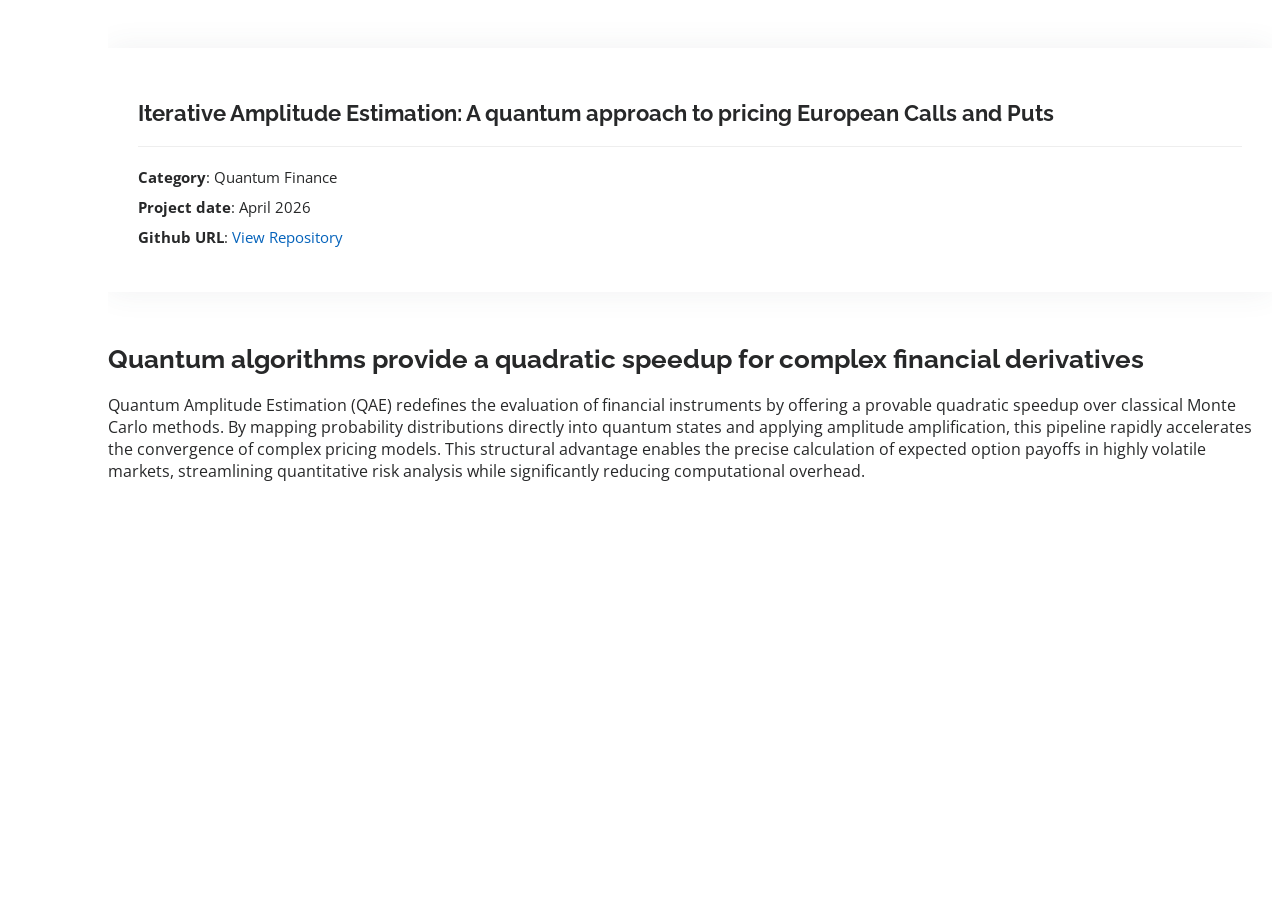
==== options-details.html @ 33dfb248 "feat: add portfolio gallery and project detail pages" ====
<!DOCTYPE html>
<html lang="en">

<head>
  <meta charset="utf-8">
  <meta content="width=device-width, initial-scale=1.0" name="viewport">

  <title>Portfolio Details - Personal Bootstrap Template</title>
  <meta content="" name="description">
  <meta content="" name="keywords">

  <!-- Favicons -->
  <link href="assets/img/favicon.png" rel="icon">
  <link href="assets/img/apple-touch-icon.png" rel="apple-touch-icon">

  <!-- Google Fonts -->
  <link href="https://fonts.googleapis.com/css?family=Open+Sans:300,300i,400,400i,600,600i,700,700i|Raleway:300,300i,400,400i,500,500i,600,600i,700,700i|Poppins:300,300i,400,400i,500,500i,600,600i,700,700i" rel="stylesheet">

  <!-- Vendor CSS Files -->
  <link href="assets/vendor/aos/aos.css" rel="stylesheet">
  <link href="assets/vendor/bootstrap/css/bootstrap.min.css" rel="stylesheet">
  <link href="assets/vendor/bootstrap-icons/bootstrap-icons.css" rel="stylesheet">
  <link href="assets/vendor/boxicons/css/boxicons.min.css" rel="stylesheet">
  <link href="assets/vendor/glightbox/css/glightbox.min.css" rel="stylesheet">
  <link href="assets/vendor/swiper/swiper-bundle.min.css" rel="stylesheet">

  <!-- Template Main CSS File -->
  <link href="assets/css/style.css" rel="stylesheet">

  <!-- =======================================================
  * Template Name: MyResume
  * Template URL: https://bootstrapmade.com/free-html-bootstrap-template-my-resume/
  * Updated: Mar 17 2024 with Bootstrap v5.3.3
  * Author: BootstrapMade.com
  * License: https://bootstrapmade.com/license/
  ======================================================== -->
</head>

<body>

  <main id="main">

  <section id="portfolio-details" class="portfolio-details">
    <div class="container" data-aos="fade-up">

      <div class="row gy-4">

        <div class="col-lg-4">
          <div class="portfolio-info">
            <h3>Iterative Amplitude Estimation: A quantum approach to pricing European Calls and Puts</h3>
            <ul>
              <li><strong>Category</strong>: Quantum Finance</li>
              <li><strong>Project date</strong>: April 2026</li>
              <li><strong>Github URL</strong>: <a href="https://github.com/trevoroldham/quantum_option_pricing" target="_blank">View Repository</a></li>
            </ul> </div>
        </div>

        <div class="col-lg-8">
          <div class="portfolio-description">
            <h2 class="mb-3">Quantum algorithms provide a quadratic speedup for complex financial derivatives</h2>
            <p>
              Quantum Amplitude Estimation (QAE) redefines the evaluation of financial instruments by offering a provable quadratic speedup over classical Monte Carlo methods. By mapping probability distributions directly into quantum states and applying amplitude amplification, this pipeline rapidly accelerates the convergence of complex pricing models. This structural advantage enables the precise calculation of expected option payoffs in highly volatile markets, streamlining quantitative risk analysis while significantly reducing computational overhead.
            </p>
          </div>
        </div>

      </div>

    </div>
  </section>
</main>

  <div id="preloader"></div>
  <a href="#" class="back-to-top d-flex align-items-center justify-content-center"><i class="bi bi-arrow-up-short"></i></a>

  <!-- Vendor JS Files -->
  <script src="assets/vendor/purecounter/purecounter_vanilla.js"></script>
  <script src="assets/vendor/aos/aos.js"></script>
  <script src="assets/vendor/bootstrap/js/bootstrap.bundle.min.js"></script>
  <script src="assets/vendor/glightbox/js/glightbox.min.js"></script>
  <script src="assets/vendor/isotope-layout/isotope.pkgd.min.js"></script>
  <script src="assets/vendor/swiper/swiper-bundle.min.js"></script>
  <script src="assets/vendor/typed.js/typed.umd.js"></script>
  <script src="assets/vendor/waypoints/noframework.waypoints.js"></script>
  <script src="assets/vendor/php-email-form/validate.js"></script>

  <!-- Template Main JS File -->
  <script src="assets/js/main.js"></script>

</body>

</html>
---- assets/css/style.css ----
/**
* Template Name: MyResume
* Template URL: https://bootstrapmade.com/free-html-bootstrap-template-my-resume/
* Updated: Mar 17 2024 with Bootstrap v5.3.3
* Author: BootstrapMade.com
* License: https://bootstrapmade.com/license/
*/

/*--------------------------------------------------------------
# General
--------------------------------------------------------------*/
body {
  font-family: "Open Sans", sans-serif;
  color: #272829;
}

a {
  color: #0563bb;
  text-decoration: none;
}

a:hover {
  color: #067ded;
  text-decoration: none;
}

h1,
h2,
h3,
h4,
h5,
h6 {
  font-family: "Raleway", sans-serif;
}

/*--------------------------------------------------------------
# Back to top button
--------------------------------------------------------------*/
.back-to-top {
  position: fixed;
  visibility: hidden;
  opacity: 0;
  right: 15px;
  bottom: 15px;
  z-index: 996;
  background: #0563bb;
  width: 40px;
  height: 40px;
  border-radius: 50px;
  transition: all 0.4s;
}

.back-to-top i {
  font-size: 28px;
  color: #fff;
  line-height: 0;
}

.back-to-top:hover {
  background: #0678e3;
  color: #fff;
}

.back-to-top.active {
  visibility: visible;
  opacity: 1;
}

/*--------------------------------------------------------------
# Preloader
--------------------------------------------------------------*/
#preloader {
  position: fixed;
  top: 0;
  left: 0;
  right: 0;
  bottom: 0;
  z-index: 9999;
  overflow: hidden;
  background: #fff;
}

#preloader:before {
  content: "";
  position: fixed;
  top: calc(50% - 30px);
  left: calc(50% - 30px);
  border: 6px solid #0563bb;
  border-top-color: #fff;
  border-bottom-color: #fff;
  border-radius: 50%;
  width: 60px;
  height: 60px;
  animation: animate-preloader 1s linear infinite;
}

@keyframes animate-preloader {
  0% {
    transform: rotate(0deg);
  }

  100% {
    transform: rotate(360deg);
  }
}

/*--------------------------------------------------------------
# Disable aos animation delay on mobile devices
--------------------------------------------------------------*/
@media screen and (max-width: 768px) {
  [data-aos-delay] {
    transition-delay: 0 !important;
  }
}

/*--------------------------------------------------------------
# Header
--------------------------------------------------------------*/
#header {
  position: fixed;
  top: 0;
  left: 0;
  bottom: 0;
  z-index: 9997;
  transition: all 0.5s;
  padding: 15px;
  overflow-y: auto;
}

@media (max-width: 991px) {
  #header {
    width: 300px;
    background: #fff;
    border-right: 1px solid #e6e9ec;
    left: -300px;
  }
}

@media (min-width: 991px) {
  #main {
    margin-left: 100px;
  }
}

/*--------------------------------------------------------------
# Navigation Menu
--------------------------------------------------------------*/
/**
* Desktop Navigation 
*/
.nav-menu {
  padding: 0;
  display: block;
}

.nav-menu * {
  margin: 0;
  padding: 0;
  list-style: none;
}

.nav-menu>ul>li {
  position: relative;
  white-space: nowrap;
}

.nav-menu a,
.nav-menu a:focus {
  display: flex;
  align-items: center;
  color: #45505b;
  padding: 10px 18px;
  margin-bottom: 8px;
  transition: 0.3s;
  font-size: 15px;
  border-radius: 50px;
  background: #f2f3f5;
  height: 56px;
  width: 100%;
  overflow: hidden;
  transition: 0.3s;
}

.nav-menu a i,
.nav-menu a:focus i {
  font-size: 20px;
}

.nav-menu a span,
.nav-menu a:focus span {
  padding: 0 5px 0 7px;
  color: #45505b;
}

@media (min-width: 992px) {

  .nav-menu a,
  .nav-menu a:focus {
    width: 56px;
  }

  .nav-menu a span,
  .nav-menu a:focus span {
    display: none;
    color: #fff;
  }
}

.nav-menu a:hover,
.nav-menu .active,
.nav-menu .active:focus,
.nav-menu li:hover>a {
  color: #fff;
  background: #0563bb;
}

.nav-menu a:hover span,
.nav-menu .active span,
.nav-menu .active:focus span,
.nav-menu li:hover>a span {
  color: #fff;
}

.nav-menu a:hover,
.nav-menu li:hover>a {
  width: 100%;
  color: #fff;
}

.nav-menu a:hover span,
.nav-menu li:hover>a span {
  display: block;
}

/**
* Mobile Navigation 
*/
.mobile-nav-toggle {
  position: fixed;
  right: 10px;
  top: 10px;
  z-index: 9998;
  border: 0;
  background: none;
  font-size: 28px;
  transition: all 0.4s;
  outline: none !important;
  line-height: 0;
  cursor: pointer;
  border-radius: 50px;
  padding: 5px;
}

.mobile-nav-toggle i {
  color: #45505b;
}

.mobile-nav-active {
  overflow: hidden;
}

.mobile-nav-active #header {
  left: 0;
}

.mobile-nav-active .mobile-nav-toggle {
  color: #fff;
  background-color: #0563bb;
}

/*--------------------------------------------------------------
# Hero Section
--------------------------------------------------------------*/
#hero {
  width: 100%;
  height: 100vh;
  background: url("../img/hero-bg.jpg") top right no-repeat;
  background-size: cover;
  position: relative;
}

@media (min-width: 992px) {
  #hero {
    padding-left: 160px;
  }
}

#hero:before {
  content: "";
  background: rgba(255, 255, 255, 0.8);
  position: absolute;
  bottom: 0;
  top: 0;
  left: 0;
  right: 0;
}

#hero h1 {
  margin: 0;
  font-size: 64px;
  font-weight: 700;
  line-height: 56px;
  color: #45505b;
}

#hero p {
  color: #45505b;
  margin: 15px 0 0 0;
  font-size: 26px;
  font-family: "Poppins", sans-serif;
}

#hero p span {
  color: #0563bb;
  letter-spacing: 1px;
}

#hero .social-links {
  margin-top: 30px;
}

#hero .social-links a {
  font-size: 24px;
  display: inline-block;
  color: #45505b;
  line-height: 1;
  margin-right: 20px;
  transition: 0.3s;
}

#hero .social-links a:hover {
  color: #0563bb;
}

@media (max-width: 992px) {
  #hero {
    text-align: center;
  }

  #hero h1 {
    font-size: 32px;
    line-height: 36px;
  }

  #hero p {
    margin-top: 10px;
    font-size: 20px;
    line-height: 24px;
  }
}

/*--------------------------------------------------------------
# Sections General
--------------------------------------------------------------*/
section {
  padding: 60px 0;
  overflow: hidden;
}

.section-title {
  text-align: center;
  padding-bottom: 30px;
}

.section-title h2 {
  font-size: 32px;
  font-weight: bold;
  text-transform: uppercase;
  margin-bottom: 20px;
  padding-bottom: 20px;
  position: relative;
  color: #45505b;
}

.section-title h2::before {
  content: "";
  position: absolute;
  display: block;
  width: 120px;
  height: 1px;
  background: #ddd;
  bottom: 1px;
  left: calc(50% - 60px);
}

.section-title h2::after {
  content: "";
  position: absolute;
  display: block;
  width: 40px;
  height: 3px;
  background: #0563bb;
  bottom: 0;
  left: calc(50% - 20px);
}

.section-title p {
  margin-bottom: 0;
}

/*--------------------------------------------------------------
# About
--------------------------------------------------------------*/
.about .content h3 {
  font-weight: 700;
  font-size: 26px;
  color: #728394;
}

.about .content ul {
  list-style: none;
  padding: 0;
}

.about .content ul li {
  margin-bottom: 20px;
  display: flex;
  align-items: center;
}

.about .content ul strong {
  margin-right: 10px;
}

.about .content ul i {
  font-size: 16px;
  margin-right: 5px;
  color: #0563bb;
  line-height: 0;
}

.about .content p:last-child {
  margin-bottom: 0;
}

/*--------------------------------------------------------------
# Facts
--------------------------------------------------------------*/
.facts .count-box {
  padding: 30px 30px 25px 30px;
  margin-top: 30px;
  width: 100%;
  position: relative;
  text-align: center;
  background: #fff;
}

.facts .count-box i {
  position: absolute;
  top: -25px;
  left: 50%;
  transform: translateX(-50%);
  font-size: 24px;
  background: #0563bb;
  color: #fff;
  border-radius: 50px;
  display: inline-flex;
  align-items: center;
  justify-content: center;
  width: 48px;
  height: 48px;
}

.facts .count-box span {
  font-size: 36px;
  display: block;
  font-weight: 600;
  color: #011426;
}

.facts .count-box p {
  padding: 0;
  margin: 0;
  font-family: "Raleway", sans-serif;
  font-size: 14px;
}

/*--------------------------------------------------------------
# Akills
--------------------------------------------------------------*/
.skills .progress {
  height: 60px;
  display: block;
  background: none;
  border-radius: 0;
}

.skills .progress .skill {
  padding: 10px 0;
  margin: 0;
  text-transform: uppercase;
  display: block;
  font-weight: 600;
  font-family: "Poppins", sans-serif;
  color: #45505b;
}

.skills .progress .skill .val {
  float: right;
  font-style: normal;
}

.skills .progress-bar-wrap {
  background: #f2f3f5;
}

.skills .progress-bar {
  width: 1px;
  height: 10px;
  transition: 0.9s;
  background-color: #0563bb;
}

/*--------------------------------------------------------------
# Resume
--------------------------------------------------------------*/
.resume .resume-title {
  font-size: 26px;
  font-weight: 700;
  margin-top: 20px;
  margin-bottom: 20px;
  color: #45505b;
}

.resume .resume-item {
  padding: 0 0 20px 20px;
  margin-top: -2px;
  border-left: 2px solid #0563bb;
  position: relative;
}

.resume .resume-item h4 {
  line-height: 18px;
  font-size: 18px;
  font-weight: 600;
  text-transform: uppercase;
  font-family: "Poppins", sans-serif;
  color: #0563bb;
  margin-bottom: 10px;
}

.resume .resume-item h5 {
  font-size: 16px;
  background: #f7f8f9;
  padding: 5px 15px;
  display: inline-block;
  font-weight: 600;
  margin-bottom: 10px;
}

.resume .resume-item ul {
  padding-left: 20px;
}

.resume .resume-item ul li {
  padding-bottom: 10px;
}

.resume .resume-item:last-child {
  padding-bottom: 0;
}

.resume .resume-item::before {
  content: "";
  position: absolute;
  width: 16px;
  height: 16px;
  border-radius: 50px;
  left: -9px;
  top: 0;
  background: #fff;
  border: 2px solid #0563bb;
}

/*--------------------------------------------------------------
# Portfolio
--------------------------------------------------------------*/
.portfolio .portfolio-item {
  margin-bottom: 30px;
}

.portfolio #portfolio-flters {
  padding: 0;
  margin: 0 auto 25px auto;
  list-style: none;
  text-align: center;
  background: #fff;
  border-radius: 50px;
  padding: 2px 15px;
}

.portfolio #portfolio-flters li {
  cursor: pointer;
  display: inline-block;
  padding: 10px 15px;
  font-size: 14px;
  font-weight: 600;
  line-height: 1;
  text-transform: uppercase;
  color: #272829;
  margin-bottom: 5px;
  transition: all 0.3s ease-in-out;
}

.portfolio #portfolio-flters li:hover,
.portfolio #portfolio-flters li.filter-active {
  color: #0563bb;
}

.portfolio #portfolio-flters li:last-child {
  margin-right: 0;
}

.portfolio .portfolio-wrap {
  transition: 0.3s;
  position: relative;
  overflow: hidden;
  z-index: 1;
  background: rgba(69, 80, 91, 0.8);
}

.portfolio .portfolio-wrap::before {
  content: "";
  background: rgba(255, 255, 255, 0.7);
  position: absolute;
  left: 30px;
  right: 30px;
  top: 30px;
  bottom: 30px;
  transition: all ease-in-out 0.3s;
  z-index: 2;
  opacity: 0;
}

.portfolio .portfolio-wrap .portfolio-info {
  opacity: 0;
  position: absolute;
  top: 0;
  left: 0;
  right: 0;
  bottom: 0;
  text-align: center;
  z-index: 3;
  transition: all ease-in-out 0.3s;
  display: flex;
  flex-direction: column;
  justify-content: center;
  align-items: center;
}

.portfolio .portfolio-wrap .portfolio-info::before {
  display: block;
  content: "";
  width: 48px;
  height: 48px;
  position: absolute;
  top: 35px;
  left: 35px;
  border-top: 3px solid #d7dce1;
  border-left: 3px solid #d7dce1;
  transition: all 0.5s ease 0s;
  z-index: 9994;
}

.portfolio .portfolio-wrap .portfolio-info::after {
  display: block;
  content: "";
  width: 48px;
  height: 48px;
  position: absolute;
  bottom: 35px;
  right: 35px;
  border-bottom: 3px solid #d7dce1;
  border-right: 3px solid #d7dce1;
  transition: all 0.5s ease 0s;
  z-index: 9994;
}

.portfolio .portfolio-wrap .portfolio-info h4 {
  font-size: 20px;
  color: #45505b;
  font-weight: 600;
}

.portfolio .portfolio-wrap .portfolio-info p {
  color: #45505b;
  font-size: 14px;
  text-transform: uppercase;
  padding: 0;
  margin: 0;
}

.portfolio .portfolio-wrap .portfolio-links {
  text-align: center;
  z-index: 4;
}

.portfolio .portfolio-wrap .portfolio-links a {
  color: #45505b;
  margin: 0 2px;
  font-size: 28px;
  display: inline-block;
  transition: 0.3s;
}

.portfolio .portfolio-wrap .portfolio-links a:hover {
  color: #148af9;
}

.portfolio .portfolio-wrap:hover::before {
  top: 0;
  left: 0;
  right: 0;
  bottom: 0;
  opacity: 1;
}

.portfolio .portfolio-wrap:hover .portfolio-info {
  opacity: 1;
}

.portfolio .portfolio-wrap:hover .portfolio-info::before {
  top: 15px;
  left: 15px;
}

.portfolio .portfolio-wrap:hover .portfolio-info::after {
  bottom: 15px;
  right: 15px;
}

/*--------------------------------------------------------------
# Portfolio Details
--------------------------------------------------------------*/
.portfolio-details {
  padding-top: 40px;
}

.portfolio-details .portfolio-details-slider img {
  width: 100%;
}

.portfolio-details .portfolio-details-slider .swiper-pagination {
  margin-top: 20px;
  position: relative;
}

.portfolio-details .portfolio-details-slider .swiper-pagination .swiper-pagination-bullet {
  width: 12px;
  height: 12px;
  background-color: #fff;
  opacity: 1;
  border: 1px solid #0563bb;
}

.portfolio-details .portfolio-details-slider .swiper-pagination .swiper-pagination-bullet-active {
  background-color: #0563bb;
}

.portfolio-details .portfolio-info {
  padding: 30px;
  box-shadow: 0px 0 30px rgba(69, 80, 91, 0.08);
}

.portfolio-details .portfolio-info h3 {
  font-size: 22px;
  font-weight: 700;
  margin-bottom: 20px;
  padding-bottom: 20px;
  border-bottom: 1px solid #eee;
}

.portfolio-details .portfolio-info ul {
  list-style: none;
  padding: 0;
  font-size: 15px;
}

.portfolio-details .portfolio-info ul li+li {
  margin-top: 10px;
}

.portfolio-details .portfolio-description {
  padding-top: 30px;
}

.portfolio-details .portfolio-description h2 {
  font-size: 26px;
  font-weight: 700;
  margin-bottom: 20px;
}

.portfolio-details .portfolio-description p {
  padding: 0;
}

/*--------------------------------------------------------------
# Services
--------------------------------------------------------------*/
.services .icon-box {
  text-align: center;
  padding: 70px 20px 80px 20px;
  transition: all ease-in-out 0.3s;
  background: #fff;
  box-shadow: 0px 5px 90px 0px rgba(110, 123, 131, 0.05);
}

.services .icon-box .icon {
  margin: 0 auto;
  width: 100px;
  height: 100px;
  display: flex;
  align-items: center;
  justify-content: center;
  transition: ease-in-out 0.3s;
  position: relative;
}

.services .icon-box .icon i {
  font-size: 36px;
  transition: 0.5s;
  position: relative;
}

.services .icon-box .icon svg {
  position: absolute;
  top: 0;
  left: 0;
}

.services .icon-box .icon svg path {
  transition: 0.5s;
  fill: #f5f5f5;
}

.services .icon-box h4 {
  font-weight: 600;
  margin: 10px 0 15px 0;
  font-size: 22px;
}

.services .icon-box h4 a {
  color: #45505b;
  transition: ease-in-out 0.3s;
}

.services .icon-box p {
  line-height: 24px;
  font-size: 14px;
  margin-bottom: 0;
}

.services .icon-box:hover {
  border-color: #fff;
  box-shadow: 0px 0 35px 0 rgba(0, 0, 0, 0.08);
}

.services .iconbox-blue i {
  color: #47aeff;
}

.services .iconbox-blue:hover .icon i {
  color: #fff;
}

.services .iconbox-blue:hover .icon path {
  fill: #47aeff;
}

.services .iconbox-orange i {
  color: #ffa76e;
}

.services .iconbox-orange:hover .icon i {
  color: #fff;
}

.services .iconbox-orange:hover .icon path {
  fill: #ffa76e;
}

.services .iconbox-pink i {
  color: #e80368;
}

.services .iconbox-pink:hover .icon i {
  color: #fff;
}

.services .iconbox-pink:hover .icon path {
  fill: #e80368;
}

.services .iconbox-yellow i {
  color: #ffbb2c;
}

.services .iconbox-yellow:hover .icon i {
  color: #fff;
}

.services .iconbox-yellow:hover .icon path {
  fill: #ffbb2c;
}

.services .iconbox-red i {
  color: #ff5828;
}

.services .iconbox-red:hover .icon i {
  color: #fff;
}

.services .iconbox-red:hover .icon path {
  fill: #ff5828;
}

.services .iconbox-teal i {
  color: #11dbcf;
}

.services .iconbox-teal:hover .icon i {
  color: #fff;
}

.services .iconbox-teal:hover .icon path {
  fill: #11dbcf;
}

/*--------------------------------------------------------------
# Testimonials
--------------------------------------------------------------*/
.testimonials .section-header {
  margin-bottom: 40px;
}

.testimonials .testimonials-carousel,
.testimonials .testimonials-slider {
  overflow: hidden;
}

.testimonials .testimonial-item {
  text-align: center;
}

.testimonials .testimonial-item .testimonial-img {
  width: 120px;
  border-radius: 50%;
  border: 4px solid #fff;
  margin: 0 auto;
}

.testimonials .testimonial-item h3 {
  font-size: 20px;
  font-weight: bold;
  margin: 10px 0 5px 0;
  color: #111;
}

.testimonials .testimonial-item h4 {
  font-size: 14px;
  color: #999;
  margin: 0 0 15px 0;
}

.testimonials .testimonial-item .quote-icon-left,
.testimonials .testimonial-item .quote-icon-right {
  color: #90c8fc;
  font-size: 26px;
}

.testimonials .testimonial-item .quote-icon-left {
  display: inline-block;
  left: -5px;
  position: relative;
}

.testimonials .testimonial-item .quote-icon-right {
  display: inline-block;
  right: -5px;
  position: relative;
  top: 10px;
}

.testimonials .testimonial-item p {
  font-style: italic;
  margin: 0 auto 15px auto;
}

.testimonials .swiper-pagination {
  margin-top: 20px;
  position: relative;
}

.testimonials .swiper-pagination .swiper-pagination-bullet {
  width: 12px;
  height: 12px;
  background-color: #fff;
  opacity: 1;
  border: 1px solid #0563bb;
}

.testimonials .swiper-pagination .swiper-pagination-bullet-active {
  background-color: #0563bb;
}

@media (min-width: 992px) {
  .testimonials .testimonial-item p {
    width: 80%;
  }
}

/*--------------------------------------------------------------
# Contact
--------------------------------------------------------------*/
.contact .info {
  width: 100%;
  background: #fff;
}

.contact .info i {
  font-size: 20px;
  color: #0563bb;
  float: left;
  width: 44px;
  height: 44px;
  background: #eef7ff;
  display: flex;
  justify-content: center;
  align-items: center;
  border-radius: 50px;
  transition: all 0.3s ease-in-out;
}

.contact .info h4 {
  padding: 0 0 0 60px;
  font-size: 22px;
  font-weight: 600;
  margin-bottom: 5px;
  color: #45505b;
}

.contact .info p {
  padding: 0 0 0 60px;
  margin-bottom: 0;
  font-size: 14px;
  color: #728394;
}

.contact .info .email,
.contact .info .phone {
  margin-top: 40px;
}

.contact .info .email:hover i,
.contact .info .address:hover i,
.contact .info .phone:hover i {
  background: #0563bb;
  color: #fff;
}

.contact .php-email-form {
  width: 100%;
  background: #fff;
}

.contact .php-email-form .form-group {
  padding-bottom: 8px;
}

.contact .php-email-form .error-message {
  display: none;
  color: #fff;
  background: #ed3c0d;
  text-align: left;
  padding: 15px;
  font-weight: 600;
}

.contact .php-email-form .error-message br+br {
  margin-top: 25px;
}

.contact .php-email-form .sent-message {
  display: none;
  color: #fff;
  background: #18d26e;
  text-align: center;
  padding: 15px;
  font-weight: 600;
}

.contact .php-email-form .loading {
  display: none;
  background: #fff;
  text-align: center;
  padding: 15px;
}

.contact .php-email-form .loading:before {
  content: "";
  display: inline-block;
  border-radius: 50%;
  width: 24px;
  height: 24px;
  margin: 0 10px -6px 0;
  border: 3px solid #18d26e;
  border-top-color: #eee;
  animation: animate-loading 1s linear infinite;
}

.contact .php-email-form input,
.contact .php-email-form textarea {
  border-radius: 4px;
  box-shadow: none;
  font-size: 14px;
}

.contact .php-email-form input[type=text],
.contact .php-email-form input[type=email] {
  height: 44px;
}

.contact .php-email-form textarea {
  padding: 10px 12px;
}

.contact .php-email-form button[type=submit] {
  background: #0563bb;
  border: 0;
  padding: 10px 35px;
  color: #fff;
  transition: 0.4s;
  border-radius: 50px;
}

.contact .php-email-form button[type=submit]:hover {
  background: #0678e3;
}

@keyframes animate-loading {
  0% {
    transform: rotate(0deg);
  }

  100% {
    transform: rotate(360deg);
  }
}

/*--------------------------------------------------------------
# Footer
--------------------------------------------------------------*/
#footer {
  background: #f7f8f9;
  color: #45505b;
  font-size: 14px;
  text-align: center;
  padding: 30px 0;
}

#footer h3 {
  font-size: 36px;
  font-weight: 700;
  position: relative;
  font-family: "Poppins", sans-serif;
  padding: 0;
  margin: 0 0 15px 0;
}

#footer p {
  font-size: 15;
  font-style: italic;
  padding: 0;
  margin: 0 0 40px 0;
}

#footer .social-links {
  margin: 0 0 40px 0;
}

#footer .social-links a {
  font-size: 18px;
  display: inline-block;
  background: #0563bb;
  color: #fff;
  line-height: 1;
  padding: 8px 0;
  margin-right: 4px;
  border-radius: 50%;
  text-align: center;
  width: 36px;
  height: 36px;
  transition: 0.3s;
}

#footer .social-links a:hover {
  background: #0678e3;
  color: #fff;
  text-decoration: none;
}

#footer .copyright {
  margin: 0 0 5px 0;
}

#footer .credits {
  font-size: 13px;
}
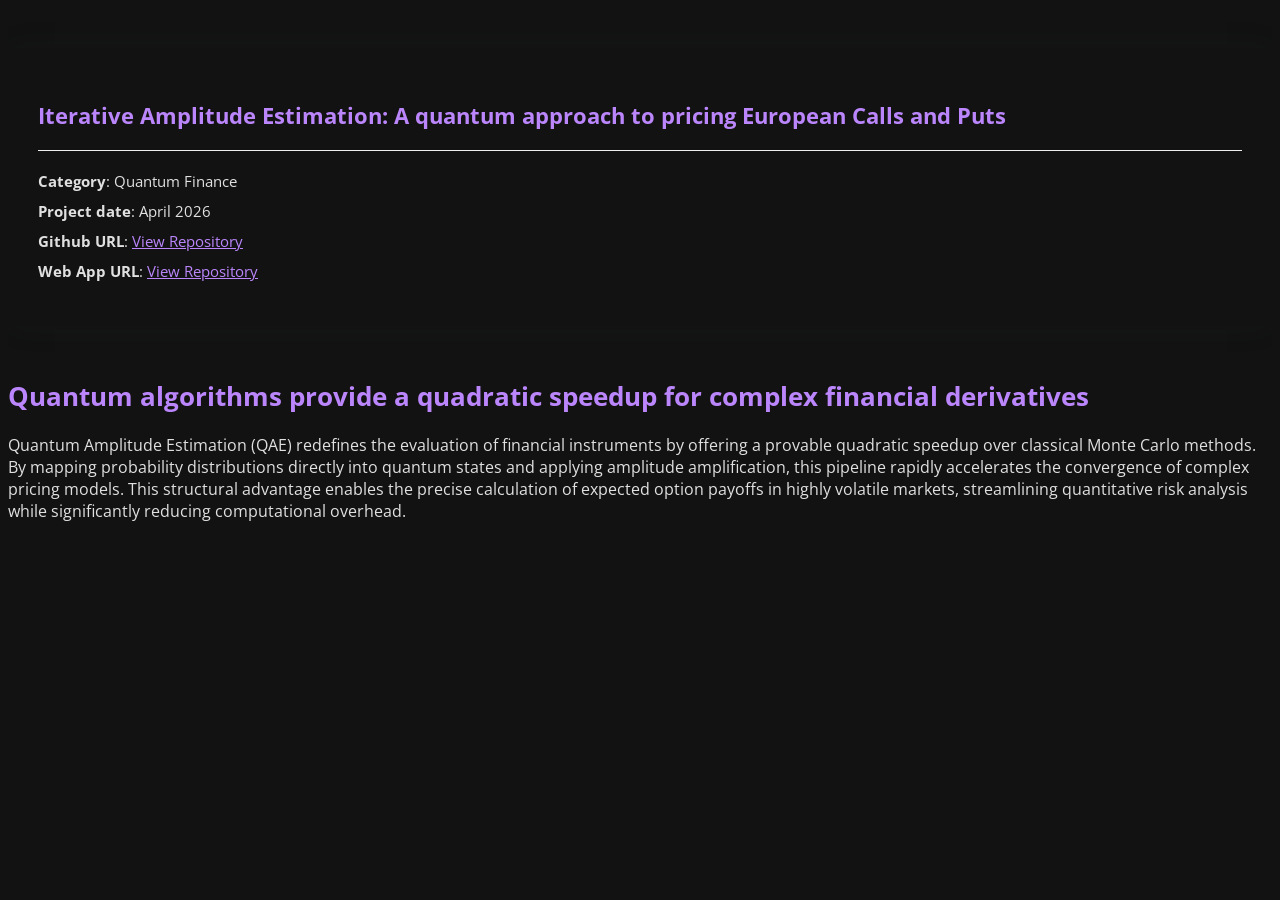
==== commit 4be2eae5: "add web app url to Quantum Amplitude Estimation project page" ====
--- a/options-details.html
+++ b/options-details.html
@@ -52,6 +52,8 @@
               <li><strong>Category</strong>: Quantum Finance</li>
               <li><strong>Project date</strong>: April 2026</li>
               <li><strong>Github URL</strong>: <a href="https://github.com/trevoroldham/quantum_option_pricing" target="_blank">View Repository</a></li>
+              <li><strong>Web App URL</strong>: <a href="https://quantum-option-price.streamlit.app/" target="_blank">View Repository</a></li>
+
             </ul> </div>
         </div>
 
--- a/assets/css/style.css
+++ b/assets/css/style.css
@@ -11,26 +11,17 @@
 --------------------------------------------------------------*/
 body {
   font-family: "Open Sans", sans-serif;
-  color: #272829;
-}
-
-a {
-  color: #0563bb;
-  text-decoration: none;
-}
+  background-color: #121212; /* Matte Black */
+  color: #e0e0e0; /* Light gray for body text readability */
+}
+
 
 a:hover {
-  color: #067ded;
-  text-decoration: none;
-}
-
-h1,
-h2,
-h3,
-h4,
-h5,
-h6 {
-  font-family: "Raleway", sans-serif;
+  color: #d7b4ff; /* Lighter purple on hover */
+}
+
+a, h1, h2, h3, h4, h5, h6 {
+  color: #bb86fc; /* Purple accents */
 }
 
 /*--------------------------------------------------------------
@@ -138,10 +129,13 @@
 
 @media (min-width: 991px) {
   #main {
-    margin-left: 100px;
-  }
-}
-
+    margin-left: 0; /* Removes the transparent gap */
+  }
+  
+  section, #footer {
+    padding-left: 100px; /* Protects content from the sidebar, but lets the background stretch */
+  }
+}
 /*--------------------------------------------------------------
 # Navigation Menu
 --------------------------------------------------------------*/
@@ -168,13 +162,13 @@
 .nav-menu a:focus {
   display: flex;
   align-items: center;
-  color: #45505b;
   padding: 10px 18px;
   margin-bottom: 8px;
   transition: 0.3s;
   font-size: 15px;
   border-radius: 50px;
-  background: #f2f3f5;
+  background: #2d2d2d; /* Dark gray background for inactive items */
+  color: #e0e0e0; /* Light text */
   height: 56px;
   width: 100%;
   overflow: hidden;
@@ -184,16 +178,16 @@
 .nav-menu a i,
 .nav-menu a:focus i {
   font-size: 20px;
+  color: #bb86fc; /* Purple icons by default */
 }
 
 .nav-menu a span,
 .nav-menu a:focus span {
   padding: 0 5px 0 7px;
-  color: #45505b;
+  color: #e0e0e0; /* Light text for dark mode */
 }
 
 @media (min-width: 992px) {
-
   .nav-menu a,
   .nav-menu a:focus {
     width: 56px;
@@ -202,34 +196,35 @@
   .nav-menu a span,
   .nav-menu a:focus span {
     display: none;
-    color: #fff;
-  }
-}
-
+    color: #e0e0e0;
+  }
+}
+
+/* Base Hover and Active State (The Purple Pill) */
 .nav-menu a:hover,
 .nav-menu .active,
 .nav-menu .active:focus,
 .nav-menu li:hover>a {
-  color: #fff;
-  background: #0563bb;
-}
-
+  background: #bb86fc; 
+  color: #121212; 
+  width: 100%; /* Expands the pill */
+}
+
+/* Turn text dark so it is readable against the purple pill */
 .nav-menu a:hover span,
 .nav-menu .active span,
 .nav-menu .active:focus span,
 .nav-menu li:hover>a span {
-  color: #fff;
-}
-
-.nav-menu a:hover,
-.nav-menu li:hover>a {
-  width: 100%;
-  color: #fff;
-}
-
-.nav-menu a:hover span,
-.nav-menu li:hover>a span {
-  display: block;
+  color: #121212;
+  display: block; /* Reveals text on hover */
+}
+
+/* Turn icon dark so it doesn't vanish into the purple background */
+.nav-menu a:hover i,
+.nav-menu .active i,
+.nav-menu .active:focus i,
+.nav-menu li:hover>a i {
+  color: #121212;
 }
 
 /**
@@ -271,23 +266,27 @@
 /*--------------------------------------------------------------
 # Hero Section
 --------------------------------------------------------------*/
+/*--------------------------------------------------------------
+# Hero Section
+--------------------------------------------------------------*/
 #hero {
   width: 100%;
   height: 100vh;
   background: url("../img/hero-bg.jpg") top right no-repeat;
   background-size: cover;
   position: relative;
+  text-align: center; /* This forces the text to the horizontal center */
 }
 
 @media (min-width: 992px) {
   #hero {
-    padding-left: 160px;
+    padding-left: 100px; /* Accounts for your sidebar width to keep it perfectly centered */
   }
 }
 
 #hero:before {
   content: "";
-  background: rgba(255, 255, 255, 0.8);
+  background: rgba(18, 18, 18, 0.85); /* Your matte dark mode overlay */
   position: absolute;
   bottom: 0;
   top: 0;
@@ -297,21 +296,21 @@
 
 #hero h1 {
   margin: 0;
-  font-size: 64px;
+  font-size: 84px; /* Increased significantly from 64px */
   font-weight: 700;
-  line-height: 56px;
-  color: #45505b;
+  line-height: 84px;
+  color: #e0e0e0;
 }
 
 #hero p {
-  color: #45505b;
+  color: #e0e0e0;
   margin: 15px 0 0 0;
-  font-size: 26px;
+  font-size: 38px; /* Increased significantly from 26px */
   font-family: "Poppins", sans-serif;
 }
 
 #hero p span {
-  color: #0563bb;
+  color: #bb86fc; /* Your dark mode purple accent */
   letter-spacing: 1px;
 }
 
@@ -320,41 +319,47 @@
 }
 
 #hero .social-links a {
-  font-size: 24px;
+  font-size: 32px; /* Made the social icons a bit bigger to match */
   display: inline-block;
-  color: #45505b;
+  color: #bb86fc;
   line-height: 1;
-  margin-right: 20px;
+  margin: 0 15px; /* Spaced them out evenly */
   transition: 0.3s;
 }
 
 #hero .social-links a:hover {
-  color: #0563bb;
-}
-
+  color: #d7b4ff;
+}
+
+/* Make sure it scales down nicely on mobile screens */
 @media (max-width: 992px) {
   #hero {
     text-align: center;
+    padding-left: 0;
   }
 
   #hero h1 {
-    font-size: 32px;
-    line-height: 36px;
+    font-size: 48px; 
+    line-height: 56px;
   }
 
   #hero p {
     margin-top: 10px;
-    font-size: 20px;
-    line-height: 24px;
-  }
-}
-
+    font-size: 26px; 
+    line-height: 32px;
+  }
+}
 /*--------------------------------------------------------------
 # Sections General
 --------------------------------------------------------------*/
 section {
   padding: 60px 0;
   overflow: hidden;
+  background-color: #121212;
+}
+
+.section-bg {
+  background-color: #1e1e1e; /* Slightly lighter matte for contrast */
 }
 
 .section-title {
@@ -369,8 +374,9 @@
   margin-bottom: 20px;
   padding-bottom: 20px;
   position: relative;
-  color: #45505b;
-}
+  color: #bb86fc;
+}
+
 
 .section-title h2::before {
   content: "";
@@ -389,7 +395,7 @@
   display: block;
   width: 40px;
   height: 3px;
-  background: #0563bb;
+  background: #bb86fc;
   bottom: 0;
   left: calc(50% - 20px);
 }
@@ -404,7 +410,7 @@
 .about .content h3 {
   font-weight: 700;
   font-size: 26px;
-  color: #728394;
+  color:  #bb86fc;
 }
 
 .about .content ul {
@@ -431,6 +437,23 @@
 
 .about .content p:last-child {
   margin-bottom: 0;
+}
+
+.about .about-img-wrapper img {
+  border: 2px solid #333; /* Dark subtle border */
+  box-shadow: 10px 10px 0px rgba(187, 134, 252, 0.15); /* A modern, blocky purple shadow */
+  transition: all 0.3s ease-in-out;
+}
+
+.about .about-img-wrapper img:hover {
+  box-shadow: 15px 15px 0px rgba(187, 134, 252, 0.3); /* Intensifies on hover */
+  transform: translateY(-5px); /* Slight lift effect */
+}
+
+/* Make sure the bold text pops in dark mode */
+.about .content strong {
+  color: #e0e0e0;
+  font-weight: 700;
 }
 
 /*--------------------------------------------------------------
@@ -492,7 +515,7 @@
   display: block;
   font-weight: 600;
   font-family: "Poppins", sans-serif;
-  color: #45505b;
+  color:  #bb86fc;
 }
 
 .skills .progress .skill .val {
@@ -508,7 +531,7 @@
   width: 1px;
   height: 10px;
   transition: 0.9s;
-  background-color: #0563bb;
+  background-color: #bb86fc;
 }
 
 /*--------------------------------------------------------------
@@ -519,7 +542,7 @@
   font-weight: 700;
   margin-top: 20px;
   margin-bottom: 20px;
-  color: #45505b;
+  color: #bb86fc;
 }
 
 .resume .resume-item {
@@ -535,13 +558,12 @@
   font-weight: 600;
   text-transform: uppercase;
   font-family: "Poppins", sans-serif;
-  color: #0563bb;
+  color: #bb86fc;
   margin-bottom: 10px;
 }
 
 .resume .resume-item h5 {
   font-size: 16px;
-  background: #f7f8f9;
   padding: 5px 15px;
   display: inline-block;
   font-weight: 600;
@@ -693,16 +715,31 @@
 .portfolio .portfolio-wrap .portfolio-links {
   text-align: center;
   z-index: 4;
+  /* Add this to ensure it's vertically centered if it looks too high/low */
+  position: absolute;
+  left: 0;
+  right: 0;
+  top: calc(50% - 14px); 
 }
 
 .portfolio .portfolio-wrap .portfolio-links a {
-  color: #45505b;
-  margin: 0 2px;
-  font-size: 28px;
-  display: inline-block;
+  color: #fff; /* White icon usually looks better against the dark hover overlay */
+  background: #45505b; /* Using your theme color as a circular background */
+  margin: 0; /* Remove the side margin since it's solo */
+  font-size: 24px;
+  display: inline-flex;
+  align-items: center;
+  justify-content: center;
+  width: 44px;
+  height: 44px;
+  border-radius: 50%;
   transition: 0.3s;
 }
 
+.portfolio .portfolio-wrap .portfolio-links a:hover {
+  background: #0563af; /* A nice highlight blue on hover */
+  color: #fff;
+}
 .portfolio .portfolio-wrap .portfolio-links a:hover {
   color: #148af9;
 }
@@ -727,6 +764,20 @@
 .portfolio .portfolio-wrap:hover .portfolio-info::after {
   bottom: 15px;
   right: 15px;
+}
+
+/* Force Portfolio images to be perfect squares */
+.portfolio-wrap img {
+  width: 100%;
+  aspect-ratio: 1 / 1; /* Forces height to match width */
+  object-fit: cover;   /* Crops the edges so the image isn't squashed */
+  object-position: center;
+  display: block;
+}
+
+/* Optional: Ensure the container doesn't restrict the size too much */
+.portfolio-item {
+  margin-bottom: 30px;
 }
 
 /*--------------------------------------------------------------
@@ -1013,18 +1064,21 @@
 /*--------------------------------------------------------------
 # Contact
 --------------------------------------------------------------*/
+/* Replace the .contact .info styles near line 592 */
 .contact .info {
   width: 100%;
-  background: #fff;
+  background: transparent;
+  text-align: center; /* Centers the text */
 }
 
 .contact .info i {
   font-size: 20px;
-  color: #0563bb;
-  float: left;
+  color: #bb86fc;
+  float: none; /* Removed float */
+  margin: 0 auto 15px auto; /* Centers the icon bubble */
   width: 44px;
   height: 44px;
-  background: #eef7ff;
+  background: #2d2d2d;
   display: flex;
   justify-content: center;
   align-items: center;
@@ -1033,111 +1087,20 @@
 }
 
 .contact .info h4 {
-  padding: 0 0 0 60px;
+  padding: 0; /* Reset padding */
   font-size: 22px;
   font-weight: 600;
   margin-bottom: 5px;
-  color: #45505b;
+  color: #bb86fc;
 }
 
 .contact .info p {
-  padding: 0 0 0 60px;
+  padding: 0; /* Reset padding */
   margin-bottom: 0;
   font-size: 14px;
   color: #728394;
 }
 
-.contact .info .email,
-.contact .info .phone {
-  margin-top: 40px;
-}
-
-.contact .info .email:hover i,
-.contact .info .address:hover i,
-.contact .info .phone:hover i {
-  background: #0563bb;
-  color: #fff;
-}
-
-.contact .php-email-form {
-  width: 100%;
-  background: #fff;
-}
-
-.contact .php-email-form .form-group {
-  padding-bottom: 8px;
-}
-
-.contact .php-email-form .error-message {
-  display: none;
-  color: #fff;
-  background: #ed3c0d;
-  text-align: left;
-  padding: 15px;
-  font-weight: 600;
-}
-
-.contact .php-email-form .error-message br+br {
-  margin-top: 25px;
-}
-
-.contact .php-email-form .sent-message {
-  display: none;
-  color: #fff;
-  background: #18d26e;
-  text-align: center;
-  padding: 15px;
-  font-weight: 600;
-}
-
-.contact .php-email-form .loading {
-  display: none;
-  background: #fff;
-  text-align: center;
-  padding: 15px;
-}
-
-.contact .php-email-form .loading:before {
-  content: "";
-  display: inline-block;
-  border-radius: 50%;
-  width: 24px;
-  height: 24px;
-  margin: 0 10px -6px 0;
-  border: 3px solid #18d26e;
-  border-top-color: #eee;
-  animation: animate-loading 1s linear infinite;
-}
-
-.contact .php-email-form input,
-.contact .php-email-form textarea {
-  border-radius: 4px;
-  box-shadow: none;
-  font-size: 14px;
-}
-
-.contact .php-email-form input[type=text],
-.contact .php-email-form input[type=email] {
-  height: 44px;
-}
-
-.contact .php-email-form textarea {
-  padding: 10px 12px;
-}
-
-.contact .php-email-form button[type=submit] {
-  background: #0563bb;
-  border: 0;
-  padding: 10px 35px;
-  color: #fff;
-  transition: 0.4s;
-  border-radius: 50px;
-}
-
-.contact .php-email-form button[type=submit]:hover {
-  background: #0678e3;
-}
-
 @keyframes animate-loading {
   0% {
     transform: rotate(0deg);
@@ -1152,7 +1115,7 @@
 # Footer
 --------------------------------------------------------------*/
 #footer {
-  background: #f7f8f9;
+  background: #bb86fc;
   color: #45505b;
   font-size: 14px;
   text-align: center;
